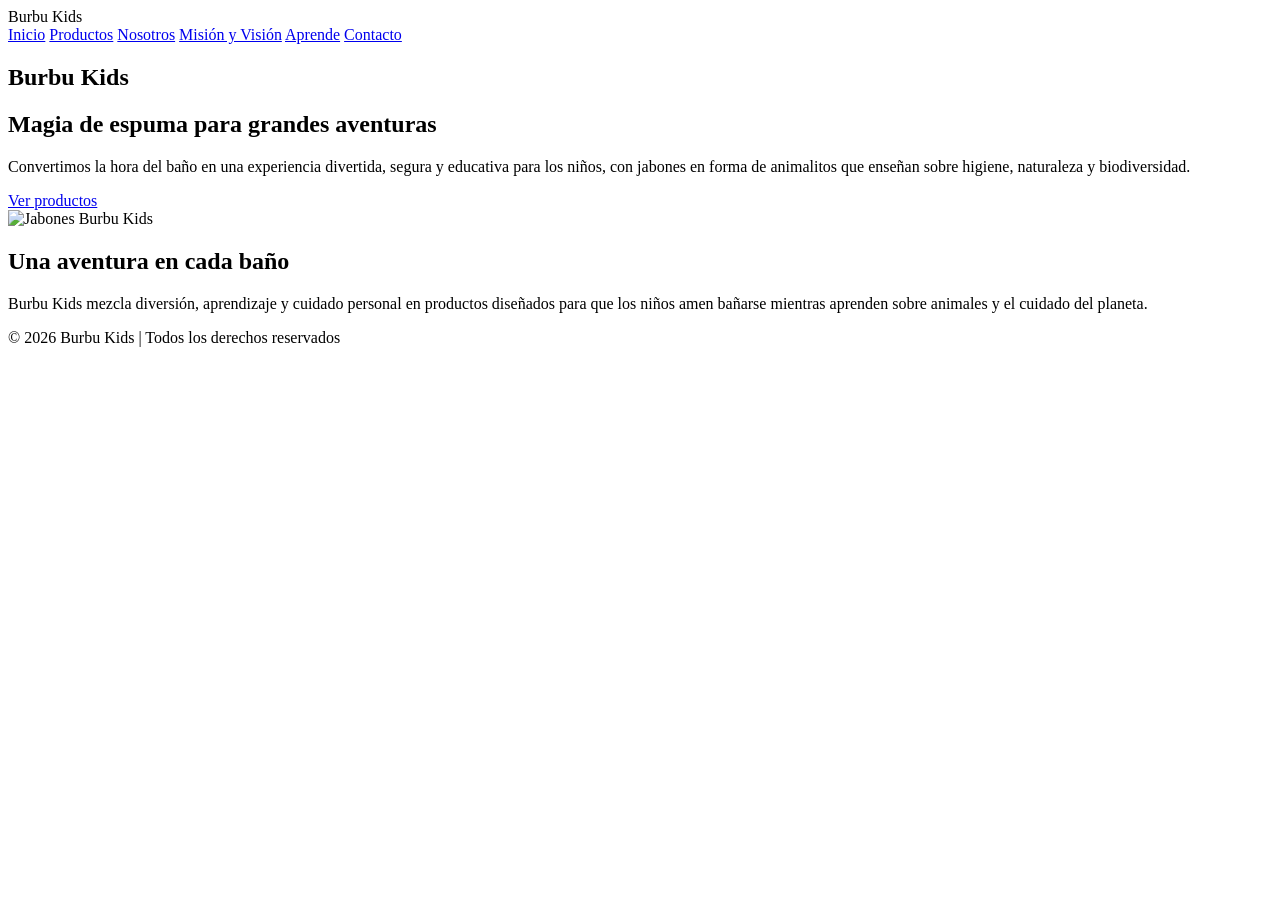
==== index.html @ 33c25ef2 "Add files via upload" ====
<!DOCTYPE html>
<html lang="es">
<head>
  <meta charset="UTF-8">
  <title>Burbu Kids | Inicio</title>
  <link rel="stylesheet" href="style.css">
</head>
<body>

<header>
  <div class="logo">Burbu Kids</div>
  <nav>
    <a href="index.html">Inicio</a>
    <a href="productos.html">Productos</a>
    <a href="nosotros.html">Nosotros</a>
    <a href="mision-vision.html">Misión y Visión</a>
    <a href="aprende.html">Aprende</a>
    <a href="contacto.html">Contacto</a>
  </nav>
</header>

<section class="hero">
  <div class="hero-text">
    <h1>Burbu Kids</h1>
    <h2>Magia de espuma para grandes aventuras</h2>
    <p>
      Convertimos la hora del baño en una experiencia divertida, segura y educativa
      para los niños, con jabones en forma de animalitos que enseñan sobre higiene,
      naturaleza y biodiversidad.
    </p>
    <a class="btn" href="productos.html">Ver productos</a>
  </div>

  <img src="img/banner-jabones.jpg" alt="Jabones Burbu Kids">
</section>

<section class="section">
  <h2>Una aventura en cada baño</h2>
  <p>
    Burbu Kids mezcla diversión, aprendizaje y cuidado personal en productos
    diseñados para que los niños amen bañarse mientras aprenden sobre animales
    y el cuidado del planeta.
  </p>
</section>

<footer>
  <p>© 2026 Burbu Kids | Todos los derechos reservados</p>
</footer>

</body>
</html>
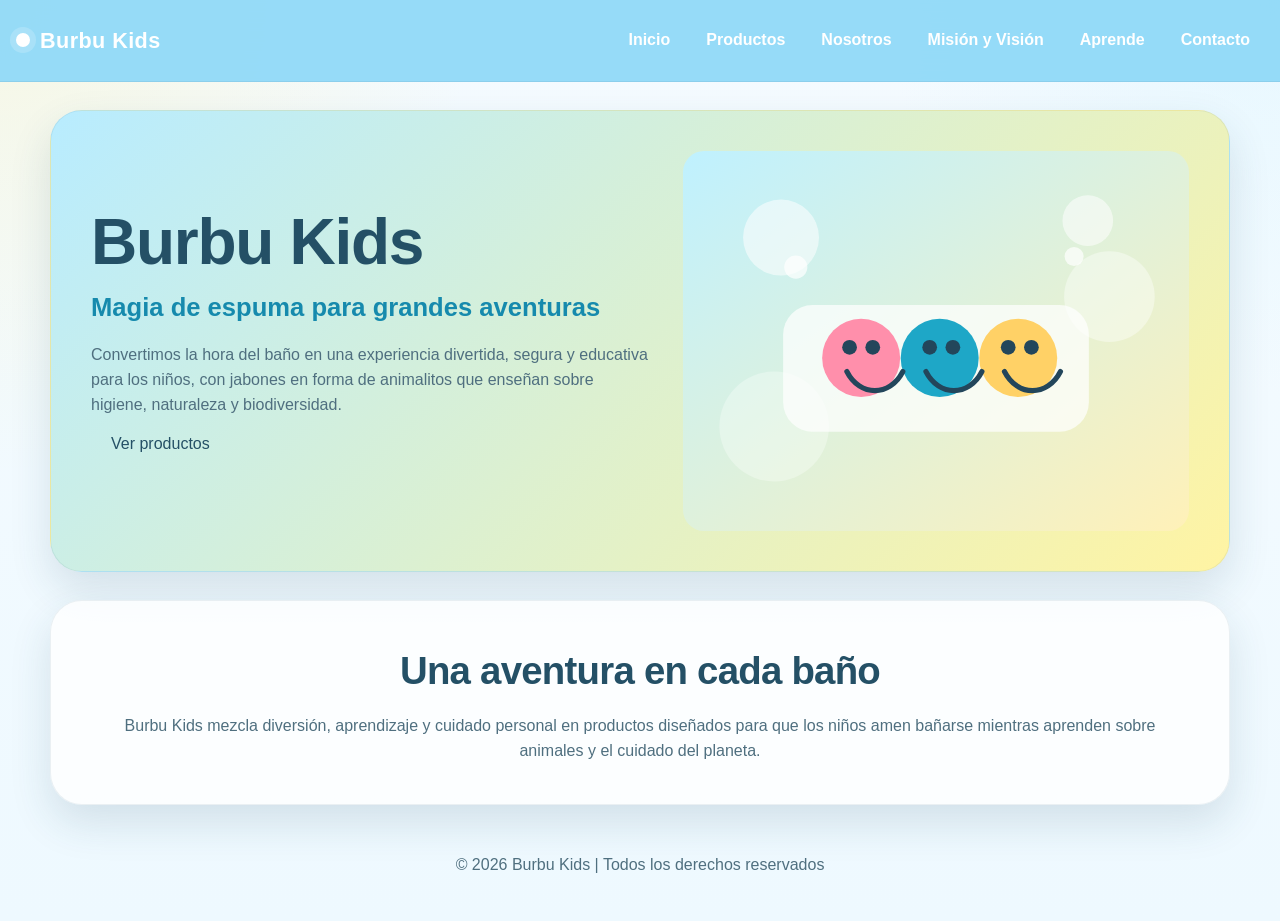
==== commit f5ba11c4: "feat: mejoras de diseño" ====
--- a/index.html
+++ b/index.html
@@ -31,7 +31,7 @@
     <a class="btn" href="productos.html">Ver productos</a>
   </div>
 
-  <img src="img/banner-jabones.jpg" alt="Jabones Burbu Kids">
+  <img src="assets/hero-burbas.svg" alt="Jabones Burbu Kids">
 </section>
 
 <section class="section">
--- a/style.css
+++ b/style.css
@@ -0,0 +1,958 @@
+:root {
+  --bg: #f5fbff;
+  --surface: rgba(255, 255, 255, 0.9);
+  --surface-strong: #ffffff;
+  --text: #245066;
+  --muted: #4f6f7f;
+  --primary: #ff8fab;
+  --primary-dark: #ff5d8f;
+  --secondary: #168aad;
+  --accent: #ffe66d;
+  --border: rgba(36, 80, 102, 0.12);
+  --shadow: 0 18px 42px rgba(36, 80, 102, 0.14);
+  --radius-xl: 32px;
+  --radius-lg: 24px;
+  --radius-md: 18px;
+}
+
+* {
+  margin: 0;
+  padding: 0;
+  box-sizing: border-box;
+}
+
+html {
+  scroll-behavior: smooth;
+}
+
+body {
+  font-family: "Trebuchet MS", "Segoe UI", Arial, sans-serif;
+  background:
+    radial-gradient(circle at top left, rgba(255, 230, 109, 0.18), transparent 30%),
+    radial-gradient(circle at top right, rgba(184, 236, 255, 0.22), transparent 25%),
+    linear-gradient(180deg, #f5fbff 0%, #eef9ff 100%);
+  color: var(--text);
+  line-height: 1.55;
+}
+
+img {
+  display: block;
+  max-width: 100%;
+}
+
+a {
+  color: inherit;
+}
+
+main {
+  display: block;
+}
+
+header {
+  position: sticky;
+  top: 0;
+  z-index: 100;
+  display: flex;
+  align-items: center;
+  justify-content: space-between;
+  gap: 18px;
+  padding: 18px 16px;
+  backdrop-filter: blur(18px);
+  background: rgba(142, 216, 248, 0.92);
+  border-bottom: 1px solid rgba(36, 80, 102, 0.08);
+}
+
+.header-inner {
+  width: min(1180px, calc(100% - 32px));
+  margin: 0 auto;
+  display: flex;
+  justify-content: space-between;
+  align-items: center;
+  gap: 18px;
+}
+
+.logo {
+  display: inline-flex;
+  align-items: center;
+  gap: 10px;
+  font-size: 1.35rem;
+  font-weight: 800;
+  letter-spacing: 0.02em;
+  color: #ffffff;
+}
+
+.logo::before {
+  content: "";
+  width: 14px;
+  height: 14px;
+  border-radius: 999px;
+  background: #ffffff;
+  box-shadow: 0 0 0 6px rgba(255, 255, 255, 0.18);
+}
+
+nav {
+  display: flex;
+  flex-wrap: wrap;
+  justify-content: flex-end;
+  gap: 8px;
+}
+
+.nav-cart {
+  position: relative;
+  display: inline-flex;
+  align-items: center;
+  justify-content: center;
+  width: 46px;
+  height: 46px;
+  margin-right: 5px;
+  border: none;
+  appearance: none;
+  outline: none;
+  border-radius: 999px;
+  background: rgba(255, 255, 255, 0.95);
+  color: #168aad;
+  box-shadow: 0 8px 18px rgba(36, 80, 102, 0.08);
+  cursor: pointer;
+  transition: transform 0.2s ease, box-shadow 0.2s ease, background 0.2s ease;
+}
+
+.nav-cart:hover,
+.nav-cart:focus-visible {
+  transform: translateY(-1px);
+  background: #fff4a3;
+  box-shadow: 0 10px 22px rgba(36, 80, 102, 0.12);
+}
+
+.nav-cart-icon {
+  font-size: 1.15rem;
+  line-height: 1;
+}
+
+.nav-cart-count {
+  position: absolute;
+  top: -4px;
+  right: -4px;
+  display: none;
+  min-width: 20px;
+  height: 20px;
+  padding: 0 6px;
+  align-items: center;
+  justify-content: center;
+  border-radius: 999px;
+  background: #ff5d8f;
+  color: #ffffff;
+  font-size: 0.75rem;
+  font-weight: 800;
+  box-shadow: 0 0 0 2px #ffffff;
+}
+
+.nav-cart.has-items .nav-cart-count {
+  display: inline-flex;
+}
+
+nav a {
+  text-decoration: none;
+  padding: 10px 14px;
+  border-radius: 999px;
+  color: #ffffff;
+  font-weight: 700;
+  transition: transform 0.2s ease, background 0.2s ease, color 0.2s ease;
+}
+
+nav a:hover,
+nav a:focus-visible,
+nav a.active {
+  color: #168aad;
+  background: #fff4a3;
+  box-shadow: 0 8px 18px rgba(36, 80, 102, 0.08);
+  transform: translateY(-1px);
+}
+
+.hero {
+  width: min(1180px, calc(100% - 32px));
+  margin: 28px auto 0;
+  padding: 40px;
+  display: grid;
+  grid-template-columns: 1.05fr 0.95fr;
+  gap: 32px;
+  align-items: center;
+  border: 1px solid rgba(36, 80, 102, 0.08);
+  background: linear-gradient(135deg, #b8ecff, #fff4a3);
+  border-radius: var(--radius-xl);
+  box-shadow: var(--shadow);
+}
+
+.hero .eyebrow,
+.section .eyebrow {
+  display: inline-flex;
+  align-items: center;
+  gap: 8px;
+  padding: 8px 14px;
+  border-radius: 999px;
+  background: rgba(255, 230, 109, 0.38);
+  color: #168aad;
+  font-size: 0.92rem;
+  font-weight: 700;
+  margin-bottom: 16px;
+}
+
+.hero h1,
+.section h1,
+.section h2 {
+  color: var(--text);
+  letter-spacing: -0.02em;
+}
+
+.hero h1 {
+  font-size: clamp(2.7rem, 5vw, 4.6rem);
+  line-height: 0.98;
+  margin-bottom: 14px;
+}
+
+.hero h2 {
+  font-size: clamp(1.3rem, 2vw, 2rem);
+  color: #168aad;
+  margin-bottom: 16px;
+}
+
+.hero p,
+.section p,
+.card p,
+.info-box p,
+.feature-list li,
+.timeline p,
+.faq details p,
+.contact-form label,
+.contact-meta p {
+  color: var(--muted);
+  font-size: 1rem;
+}
+
+.hero-copy {
+  display: grid;
+  gap: 18px;
+}
+
+.hero-actions {
+  display: flex;
+  flex-wrap: wrap;
+  gap: 12px;
+}
+
+.btn {
+  display: inline-flex;
+  align-items: center;
+  justify-content: center;
+  gap: 10px;
+  padding: 14px 20px;
+  border-radius: 999px;
+  text-decoration: none;
+  font-weight: 800;
+  border: none;
+  appearance: none;
+  outline: none;
+  cursor: pointer;
+  font: inherit;
+  transition: transform 0.2s ease, box-shadow 0.2s ease, background 0.2s ease;
+}
+
+.btn-primary {
+  background: linear-gradient(135deg, var(--primary), var(--primary-dark));
+  color: #fff;
+  box-shadow: 0 12px 26px rgba(255, 143, 171, 0.28);
+}
+
+.btn-secondary {
+  background: #ffffff;
+  color: #168aad;
+  border: 1px solid rgba(22, 138, 173, 0.2);
+}
+
+.btn:hover,
+.btn:focus-visible {
+  transform: translateY(-2px);
+}
+
+.btn:focus-visible {
+  box-shadow: 0 0 0 4px rgba(255, 230, 109, 0.45), 0 12px 26px rgba(255, 143, 171, 0.28);
+}
+
+.btn:disabled {
+  cursor: not-allowed;
+  opacity: 0.72;
+  transform: none;
+}
+
+.product-buy {
+  margin-top: 6px;
+  min-width: 150px;
+  align-self: flex-start;
+  box-shadow: 0 12px 26px rgba(255, 143, 171, 0.22);
+}
+
+.cart-bar {
+  display: flex;
+  justify-content: flex-end;
+  margin: 24px 0 8px;
+}
+
+.cart-toggle {
+  gap: 12px;
+}
+
+.cart-count {
+  display: inline-flex;
+  align-items: center;
+  justify-content: center;
+  min-width: 30px;
+  height: 30px;
+  padding: 0 10px;
+  border-radius: 999px;
+  background: #fff4a3;
+  color: #168aad;
+  font-weight: 800;
+}
+
+.trust-row {
+  display: flex;
+  flex-wrap: wrap;
+  gap: 10px;
+}
+
+.trust-chip {
+  padding: 9px 13px;
+  border-radius: 999px;
+  background: rgba(255, 255, 255, 0.84);
+  border: 1px solid rgba(36, 80, 102, 0.08);
+  font-size: 0.92rem;
+  color: var(--text);
+}
+
+.hero-media {
+  position: relative;
+}
+
+.hero-frame {
+  background: linear-gradient(160deg, rgba(184, 236, 255, 0.32), rgba(255, 244, 163, 0.34));
+  border-radius: 30px;
+  padding: 18px;
+  border: 1px solid rgba(36, 80, 102, 0.08);
+}
+
+.hero-frame img {
+  width: 100%;
+  border-radius: 24px;
+  object-fit: cover;
+  aspect-ratio: 4 / 3;
+}
+
+.floating-stat {
+  position: absolute;
+  display: grid;
+  gap: 2px;
+  padding: 14px 16px;
+  border-radius: 20px;
+  background: rgba(255, 255, 255, 0.9);
+  box-shadow: 0 12px 30px rgba(36, 80, 102, 0.12);
+}
+
+.floating-stat strong {
+  font-size: 1.15rem;
+  color: #ff6b6b;
+}
+
+.stat-one {
+  left: -14px;
+  bottom: 26px;
+}
+
+.stat-two {
+  right: 12px;
+  top: -14px;
+}
+
+.stats {
+  width: min(1180px, calc(100% - 32px));
+  margin: 18px auto 0;
+  display: grid;
+  grid-template-columns: repeat(4, minmax(0, 1fr));
+  gap: 14px;
+}
+
+.stat-card {
+  background: rgba(255, 255, 255, 0.9);
+  border: 1px solid rgba(36, 80, 102, 0.08);
+  border-radius: 22px;
+  padding: 18px;
+  box-shadow: 0 10px 24px rgba(36, 80, 102, 0.08);
+}
+
+.stat-card strong {
+  display: block;
+  font-size: 1.55rem;
+  color: #168aad;
+  margin-bottom: 4px;
+}
+
+.section {
+  width: min(1180px, calc(100% - 32px));
+  margin: 28px auto 0;
+  padding: 40px;
+  text-align: center;
+  background: rgba(255, 255, 255, 0.78);
+  border: 1px solid rgba(36, 80, 102, 0.08);
+  border-radius: var(--radius-xl);
+  box-shadow: var(--shadow);
+}
+
+.section-alt {
+  background: linear-gradient(180deg, rgba(255, 255, 255, 0.96), rgba(245, 251, 255, 0.94));
+}
+
+.section h1 {
+  font-size: clamp(2rem, 4vw, 3.2rem);
+  margin-bottom: 16px;
+}
+
+.section h2 {
+  font-size: clamp(1.7rem, 3vw, 2.4rem);
+  margin-bottom: 14px;
+}
+
+.section-lead {
+  max-width: 760px;
+  margin: 0 auto;
+  font-size: 1.08rem;
+}
+
+.grid-2 {
+  display: grid;
+  grid-template-columns: repeat(2, minmax(0, 1fr));
+  gap: 22px;
+  margin-top: 28px;
+  text-align: left;
+}
+
+.info-box {
+  background: rgba(255, 255, 255, 0.96);
+  padding: 28px;
+  border-radius: 24px;
+  border: 1px solid rgba(36, 80, 102, 0.08);
+  box-shadow: 0 12px 24px rgba(36, 80, 102, 0.08);
+}
+
+.info-box h3,
+.valor h3,
+.card h3,
+.feature h3 {
+  color: #ff6b6b;
+  margin-bottom: 10px;
+}
+
+.cards {
+  display: grid;
+  grid-template-columns: repeat(auto-fit, minmax(230px, 1fr));
+  gap: 22px;
+  margin-top: 30px;
+}
+
+.card {
+  background: rgba(255, 255, 255, 0.97);
+  padding: 18px;
+  border-radius: 24px;
+  border: 1px solid rgba(36, 80, 102, 0.08);
+  box-shadow: 0 14px 28px rgba(36, 80, 102, 0.08);
+  text-align: left;
+  transition: transform 0.2s ease, box-shadow 0.2s ease;
+}
+
+.card:hover {
+  transform: translateY(-6px);
+  box-shadow: 0 18px 32px rgba(36, 80, 102, 0.12);
+}
+
+.card img {
+  width: 100%;
+  height: 210px;
+  object-fit: cover;
+  border-radius: 18px;
+  margin-bottom: 14px;
+  background: linear-gradient(135deg, rgba(184, 236, 255, 0.22), rgba(255, 230, 109, 0.22));
+}
+
+.card p {
+  margin-bottom: 10px;
+}
+
+.badge,
+.tag {
+  display: inline-flex;
+  align-items: center;
+  gap: 8px;
+  padding: 7px 11px;
+  border-radius: 999px;
+  font-size: 0.86rem;
+  font-weight: 700;
+}
+
+.badge {
+  background: rgba(184, 236, 255, 0.26);
+  color: #168aad;
+}
+
+.tag {
+  margin-bottom: 12px;
+  background: rgba(255, 230, 109, 0.28);
+  color: #168aad;
+}
+
+.precio {
+  color: #168aad;
+  font-weight: 800;
+  font-size: 1.35rem;
+}
+
+.valores {
+  display: grid;
+  grid-template-columns: repeat(auto-fit, minmax(220px, 1fr));
+  gap: 18px;
+  margin-top: 28px;
+}
+
+.valor {
+  background: rgba(255, 255, 255, 0.97);
+  padding: 22px;
+  border-radius: 22px;
+  border: 1px solid rgba(36, 80, 102, 0.08);
+  text-align: left;
+  box-shadow: 0 12px 24px rgba(36, 80, 102, 0.08);
+}
+
+.feature-list {
+  list-style: none;
+  display: grid;
+  gap: 10px;
+  margin-top: 16px;
+}
+
+.feature-list li {
+  padding: 12px 14px;
+  border-radius: 16px;
+  background: rgba(255, 255, 255, 0.88);
+  border: 1px solid rgba(36, 80, 102, 0.08);
+}
+
+.timeline {
+  display: grid;
+  grid-template-columns: repeat(auto-fit, minmax(220px, 1fr));
+  gap: 18px;
+  margin-top: 28px;
+  text-align: left;
+}
+
+.timeline-step {
+  padding: 22px;
+  border-radius: 22px;
+  background: rgba(255, 255, 255, 0.97);
+  border: 1px solid rgba(36, 80, 102, 0.08);
+  box-shadow: 0 12px 24px rgba(36, 80, 102, 0.08);
+}
+
+.timeline-step strong {
+  display: inline-flex;
+  margin-bottom: 12px;
+  color: #ff6b6b;
+}
+
+.faq {
+  display: grid;
+  gap: 14px;
+  margin-top: 26px;
+  text-align: left;
+}
+
+.faq details {
+  background: rgba(255, 255, 255, 0.97);
+  border-radius: 20px;
+  border: 1px solid rgba(36, 80, 102, 0.08);
+  padding: 16px 18px;
+  box-shadow: 0 12px 24px rgba(36, 80, 102, 0.08);
+}
+
+.faq summary {
+  cursor: pointer;
+  font-weight: 800;
+  color: var(--text);
+}
+
+.faq details p {
+  margin-top: 10px;
+}
+
+.contact-layout {
+  display: grid;
+  grid-template-columns: 1fr 0.9fr;
+  gap: 22px;
+  margin-top: 28px;
+  text-align: left;
+}
+
+.contact-form {
+  background: rgba(255, 255, 255, 0.97);
+  padding: 28px;
+  border-radius: 24px;
+  border: 1px solid rgba(36, 80, 102, 0.08);
+  box-shadow: 0 14px 28px rgba(36, 80, 102, 0.08);
+}
+
+.field {
+  display: grid;
+  gap: 8px;
+  margin-bottom: 14px;
+}
+
+.contact-form input,
+.contact-form textarea {
+  width: 100%;
+  padding: 14px 16px;
+  border-radius: 16px;
+  border: 1px solid rgba(22, 138, 173, 0.18);
+  background: #fbfeff;
+  color: var(--text);
+  font: inherit;
+}
+
+.contact-form input:focus,
+.contact-form textarea:focus {
+  outline: 3px solid rgba(255, 143, 171, 0.18);
+  border-color: rgba(255, 143, 171, 0.5);
+}
+
+.contact-form button {
+  width: 100%;
+  border: none;
+  margin-top: 6px;
+  cursor: pointer;
+}
+
+.contact-meta {
+  display: grid;
+  gap: 16px;
+}
+
+.contact-panel {
+  padding: 24px;
+  border-radius: 24px;
+  background: linear-gradient(160deg, rgba(184, 236, 255, 0.24), rgba(255, 230, 109, 0.24));
+  border: 1px solid rgba(36, 80, 102, 0.08);
+}
+
+.contact-panel ul {
+  list-style: none;
+  display: grid;
+  gap: 10px;
+  margin-top: 14px;
+}
+
+.contact-panel li {
+  padding: 10px 12px;
+  border-radius: 14px;
+  background: rgba(255, 255, 255, 0.9);
+}
+
+.purchase-modal {
+  position: fixed;
+  inset: 0;
+  display: none;
+  align-items: center;
+  justify-content: center;
+  padding: 24px;
+  z-index: 200;
+}
+
+.purchase-modal.is-open {
+  display: flex;
+}
+
+.purchase-backdrop {
+  position: absolute;
+  inset: 0;
+  background: rgba(36, 80, 102, 0.45);
+  backdrop-filter: blur(4px);
+}
+
+.purchase-dialog {
+  position: relative;
+  width: min(520px, 100%);
+  background: rgba(255, 255, 255, 0.98);
+  border-radius: 28px;
+  padding: 30px;
+  border: 1px solid rgba(36, 80, 102, 0.1);
+  box-shadow: 0 24px 60px rgba(36, 80, 102, 0.2);
+  z-index: 1;
+}
+
+.purchase-close {
+  position: absolute;
+  top: 16px;
+  right: 16px;
+  width: 38px;
+  height: 38px;
+  border: none;
+  border-radius: 999px;
+  background: rgba(255, 230, 109, 0.3);
+  color: #168aad;
+  font-size: 1.5rem;
+  font-weight: 800;
+  cursor: pointer;
+  appearance: none;
+  outline: none;
+}
+
+.purchase-close:focus-visible {
+  box-shadow: 0 0 0 4px rgba(255, 230, 109, 0.45);
+}
+
+.purchase-badge {
+  display: inline-flex;
+  padding: 7px 12px;
+  border-radius: 999px;
+  background: rgba(184, 236, 255, 0.32);
+  color: #168aad;
+  font-weight: 700;
+  margin-bottom: 12px;
+}
+
+.purchase-dialog h2 {
+  margin-bottom: 10px;
+  color: var(--text);
+}
+
+.purchase-copy {
+  margin-bottom: 18px;
+}
+
+.purchase-summary {
+  display: grid;
+  grid-template-columns: repeat(2, minmax(0, 1fr));
+  gap: 12px;
+  margin-bottom: 18px;
+}
+
+.purchase-summary div {
+  padding: 14px;
+  border-radius: 18px;
+  background: linear-gradient(180deg, rgba(255, 255, 255, 1), rgba(245, 251, 255, 0.9));
+  border: 1px solid rgba(36, 80, 102, 0.08);
+}
+
+.purchase-summary span {
+  display: block;
+  font-size: 0.85rem;
+  color: var(--muted);
+  margin-bottom: 4px;
+}
+
+.purchase-summary strong {
+  color: var(--text);
+  font-size: 1.05rem;
+}
+
+.purchase-actions {
+  display: flex;
+  gap: 12px;
+  flex-wrap: wrap;
+  margin-top: 18px;
+}
+
+.purchase-actions .btn {
+  flex: 1 1 180px;
+}
+
+.purchase-status {
+  margin-top: 16px;
+  min-height: 24px;
+  font-weight: 700;
+  color: #168aad;
+}
+
+.cart-modal {
+  position: fixed;
+  inset: 0;
+  display: none;
+  align-items: center;
+  justify-content: center;
+  padding: 24px;
+  z-index: 200;
+}
+
+.cart-modal.is-open {
+  display: flex;
+}
+
+.cart-backdrop {
+  position: absolute;
+  inset: 0;
+  background: rgba(36, 80, 102, 0.45);
+  backdrop-filter: blur(4px);
+}
+
+.cart-dialog {
+  position: relative;
+  width: min(640px, 100%);
+  max-height: min(88vh, 860px);
+  overflow: auto;
+  background: rgba(255, 255, 255, 0.98);
+  border-radius: 28px;
+  padding: 30px;
+  border: 1px solid rgba(36, 80, 102, 0.1);
+  box-shadow: 0 24px 60px rgba(36, 80, 102, 0.2);
+  z-index: 1;
+}
+
+.cart-items {
+  display: grid;
+  gap: 12px;
+  margin-top: 18px;
+}
+
+.cart-item {
+  display: flex;
+  justify-content: space-between;
+  gap: 16px;
+  align-items: center;
+  padding: 14px 16px;
+  border-radius: 18px;
+  background: linear-gradient(180deg, rgba(255, 255, 255, 1), rgba(245, 251, 255, 0.92));
+  border: 1px solid rgba(36, 80, 102, 0.08);
+}
+
+.cart-item p {
+  margin-top: 4px;
+  color: var(--muted);
+}
+
+.cart-item-controls {
+  display: inline-flex;
+  align-items: center;
+  gap: 8px;
+  flex-wrap: wrap;
+}
+
+.cart-step,
+.cart-remove {
+  border: none;
+  appearance: none;
+  outline: none;
+  cursor: pointer;
+  font: inherit;
+  border-radius: 999px;
+}
+
+.cart-step {
+  width: 34px;
+  height: 34px;
+  background: rgba(184, 236, 255, 0.32);
+  color: #168aad;
+  font-weight: 800;
+}
+
+.cart-remove {
+  padding: 8px 12px;
+  background: rgba(255, 230, 109, 0.32);
+  color: #168aad;
+  font-weight: 700;
+}
+
+.cart-empty {
+  padding: 20px;
+  text-align: center;
+  color: var(--muted);
+  border-radius: 18px;
+  background: rgba(255, 255, 255, 0.9);
+  border: 1px dashed rgba(36, 80, 102, 0.16);
+}
+
+.cart-summary {
+  display: grid;
+  grid-template-columns: repeat(2, minmax(0, 1fr));
+  gap: 12px;
+  margin-top: 18px;
+}
+
+.cart-summary div {
+  padding: 14px;
+  border-radius: 18px;
+  background: linear-gradient(180deg, rgba(255, 255, 255, 1), rgba(245, 251, 255, 0.9));
+  border: 1px solid rgba(36, 80, 102, 0.08);
+}
+
+.cart-summary span {
+  display: block;
+  font-size: 0.85rem;
+  color: var(--muted);
+  margin-bottom: 4px;
+}
+
+.cart-summary strong {
+  color: var(--text);
+  font-size: 1.05rem;
+}
+
+@media (max-width: 760px) {
+  .nav-cart {
+    width: 100%;
+    height: 46px;
+  }
+
+  .nav-cart-count {
+    top: 8px;
+    right: 10px;
+  }
+}
+
+footer {
+  width: min(1180px, calc(100% - 32px));
+  margin: 28px auto 24px;
+  padding: 20px;
+  text-align: center;
+  color: var(--muted);
+}
+
+@media (max-width: 980px) {
+  .hero,
+  .grid-2,
+  .contact-layout {
+    grid-template-columns: 1fr;
+  }
+
+  .stats {
+    grid-template-columns: repeat(2, minmax(0, 1fr));
+  }
+}
+
+@media (max-width: 760px) {
+  .header-inner,
+  nav {
+    flex-direction: column;
+    align-items: stretch;
+  }
+
+  nav a {
+    text-align: center;
+  }
+
+  .hero,
+  .section {
+    padding: 24px;
+  }
+
+  .stats {
+    grid-template-columns: 1fr;
+  }
+
+  .floating-stat {
+    position: static;
+    margin-top: 12px;
+  }
+}
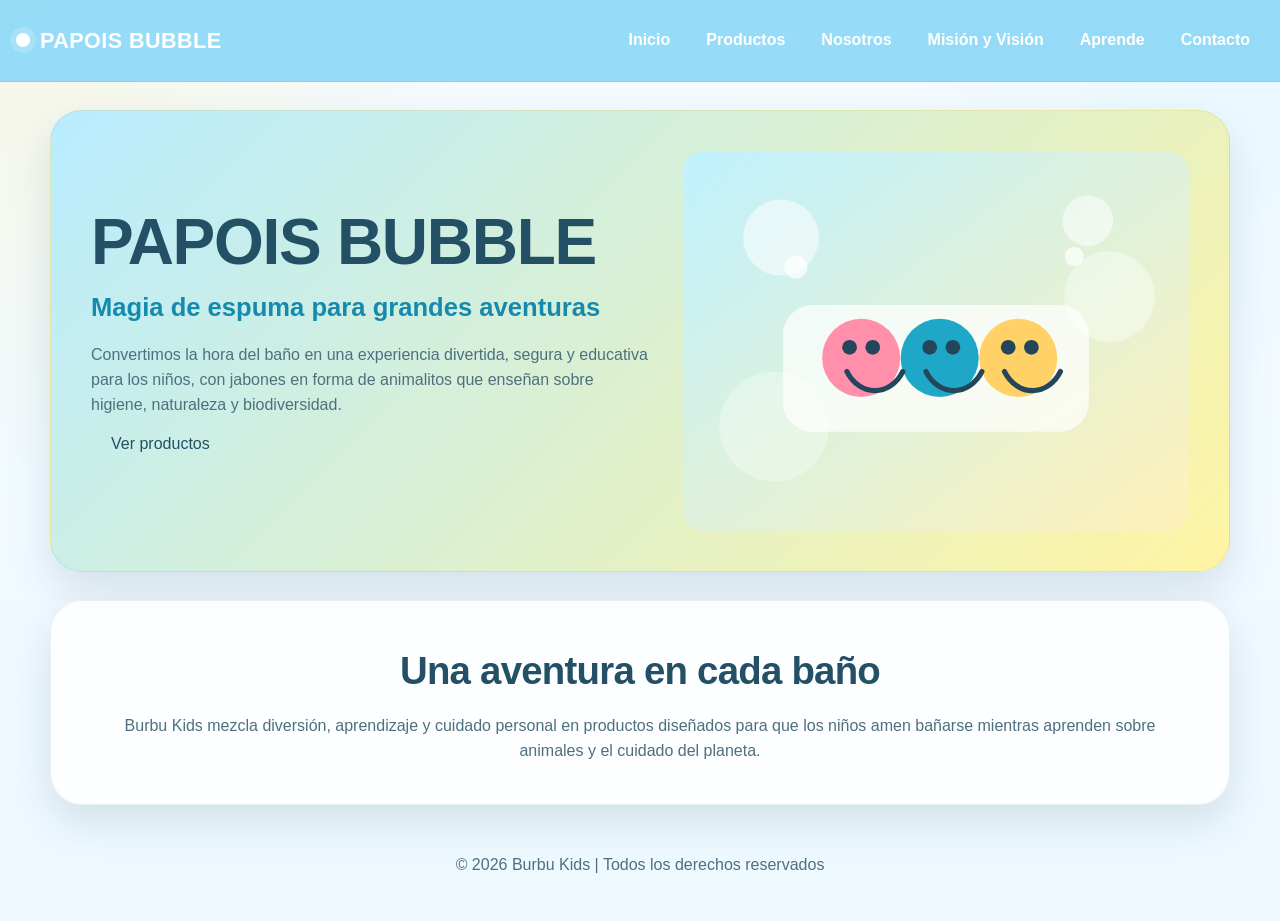
==== commit a9f6f898: "Change brand name from 'Burbu Kids' to 'PAPOIS BUBBLE'" ====
--- a/index.html
+++ b/index.html
@@ -2,13 +2,13 @@
 <html lang="es">
 <head>
   <meta charset="UTF-8">
-  <title>Burbu Kids | Inicio</title>
+  <title>PAPOIS BUBBLE | Inicio</title>
   <link rel="stylesheet" href="style.css">
 </head>
 <body>
 
 <header>
-  <div class="logo">Burbu Kids</div>
+  <div class="logo">PAPOIS BUBBLE</div>
   <nav>
     <a href="index.html">Inicio</a>
     <a href="productos.html">Productos</a>
@@ -21,7 +21,7 @@
 
 <section class="hero">
   <div class="hero-text">
-    <h1>Burbu Kids</h1>
+    <h1>PAPOIS BUBBLE</h1>
     <h2>Magia de espuma para grandes aventuras</h2>
     <p>
       Convertimos la hora del baño en una experiencia divertida, segura y educativa
@@ -48,4 +48,4 @@
 </footer>
 
 </body>
-</html>+</html>
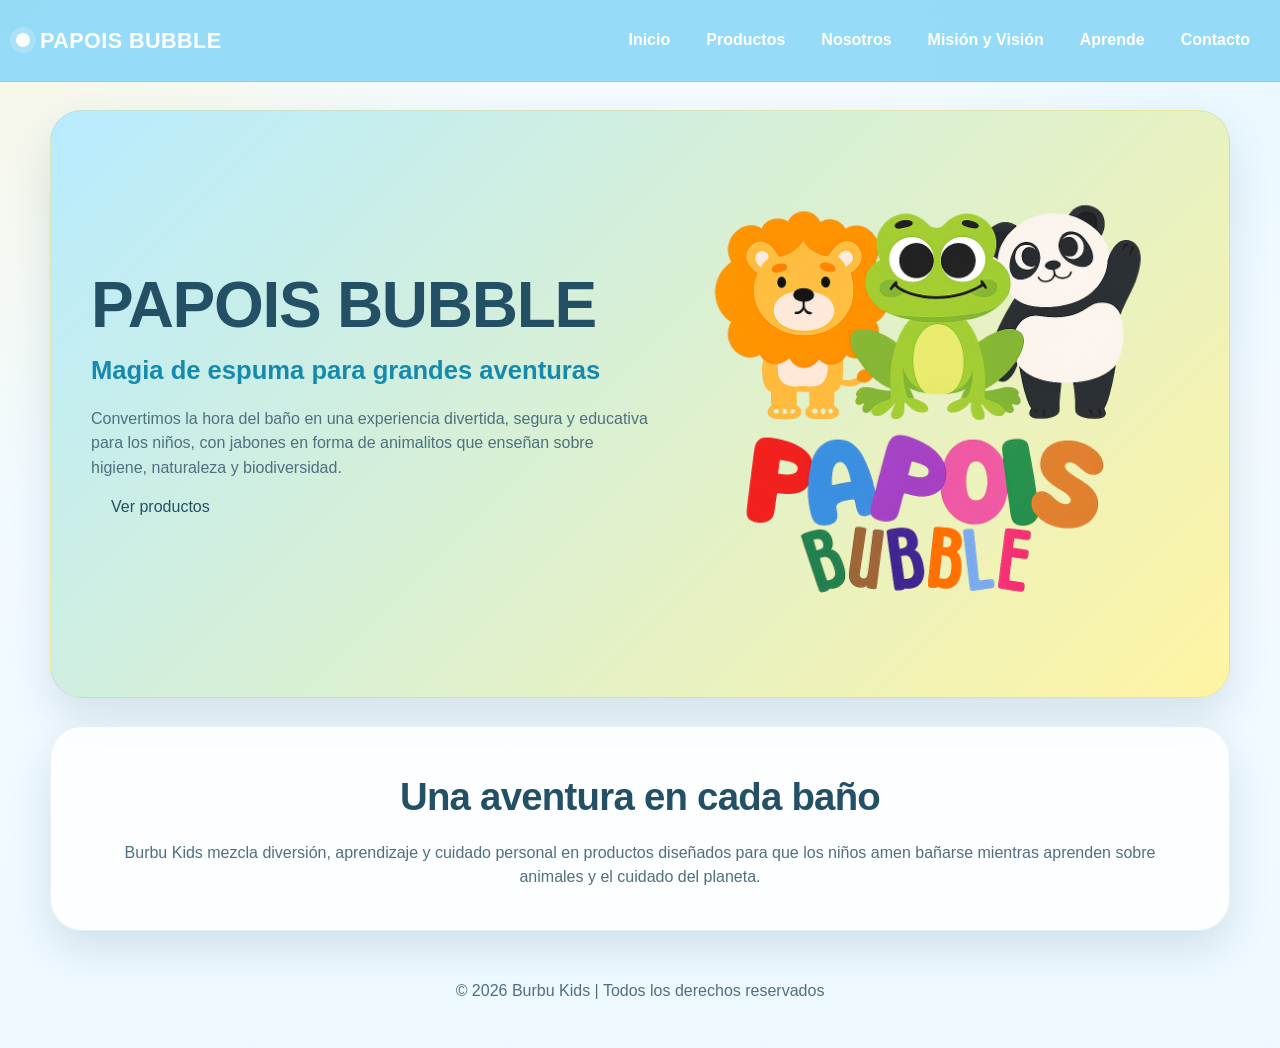
==== commit 16771669: "Replace hero image with logo in index.html" ====
--- a/index.html
+++ b/index.html
@@ -31,7 +31,7 @@
     <a class="btn" href="productos.html">Ver productos</a>
   </div>
 
-  <img src="assets/hero-burbas.svg" alt="Jabones Burbu Kids">
+  <img src="assets/LOGO.PNG" alt="Jabones Burbu Kids">
 </section>
 
 <section class="section">
--- a/style.css
+++ b/style.css
@@ -955,4 +955,19 @@
     position: static;
     margin-top: 12px;
   }
-}+  .btn{
+    display: inline-block;
+    padding: 12px 24px;
+    border: 2px solid #5CC8F5;
+    border-radius: 30px;
+    text-decoration: none;
+    color: #5CC8F5;
+    font-weight: bold;
+    transition: 0.3s;
+}
+
+.btn:hover{
+    background: #5CC8F5;
+    color: white;
+}
+}
